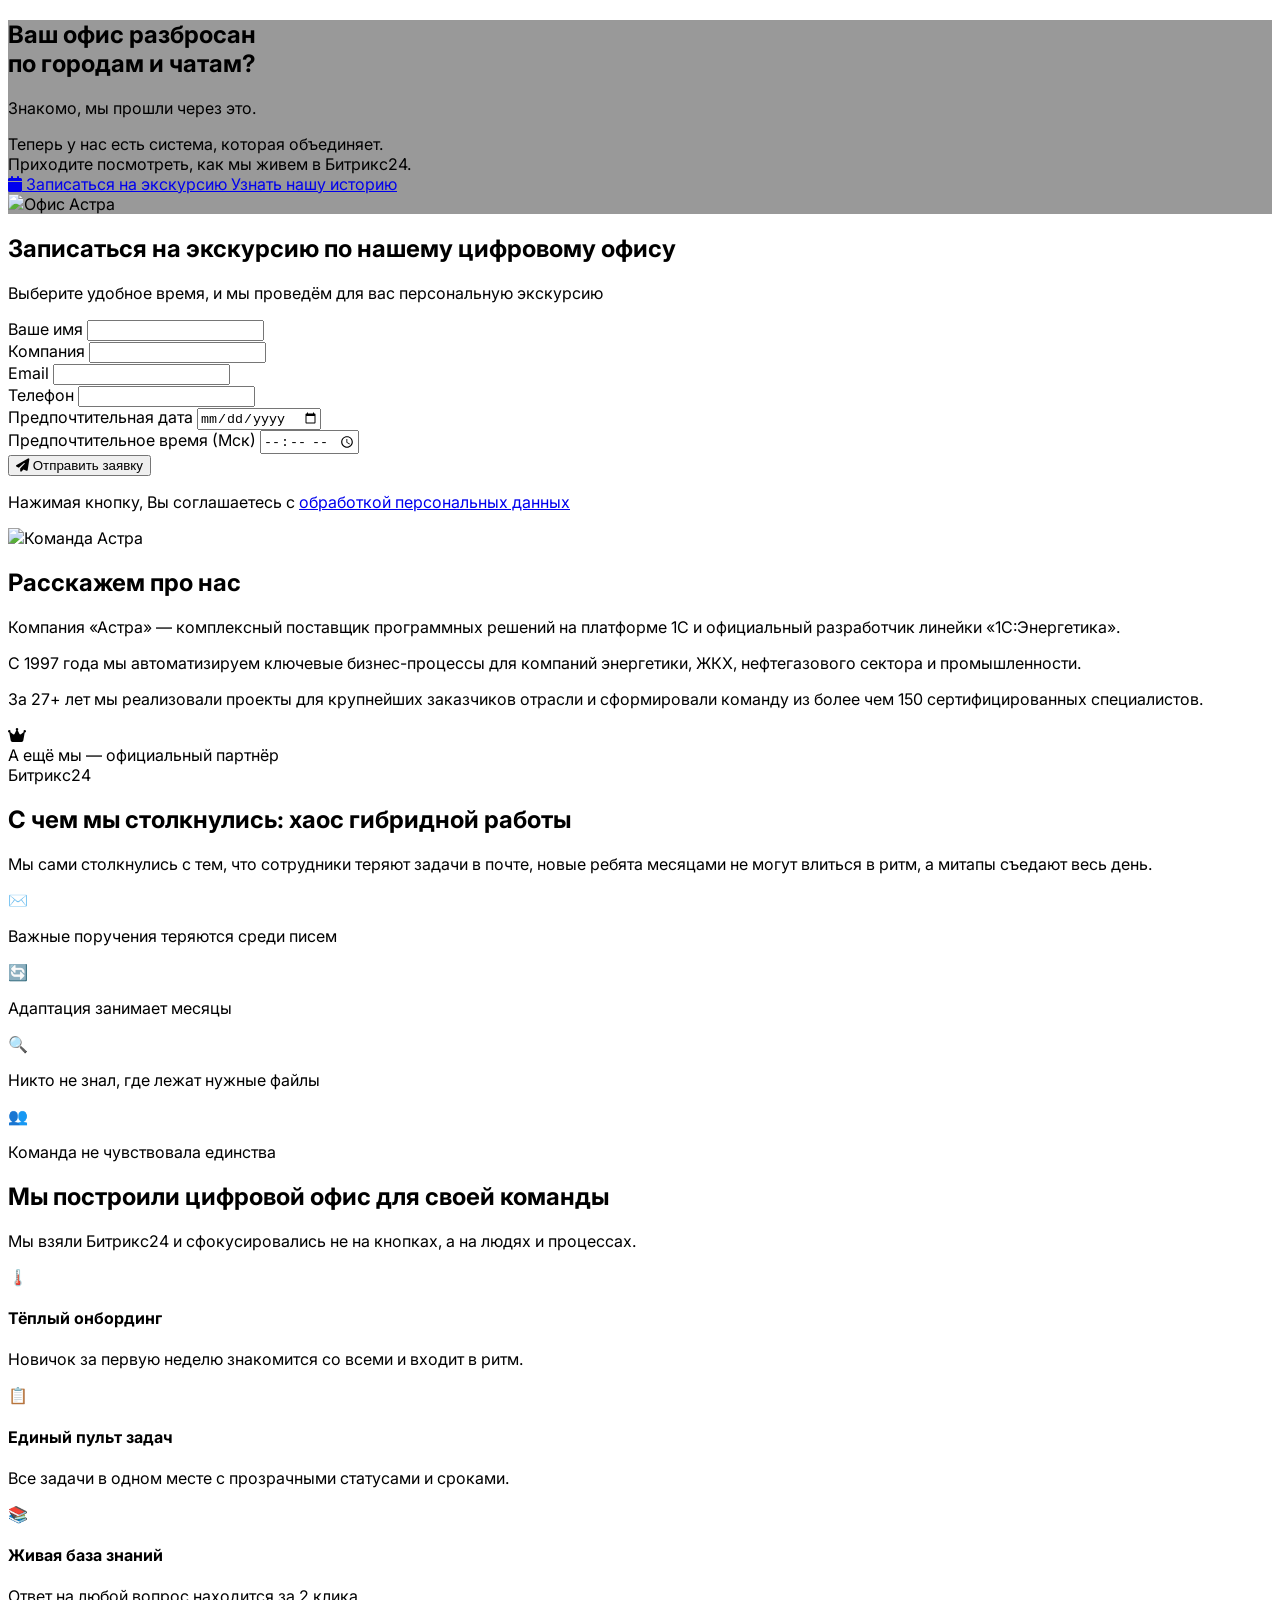
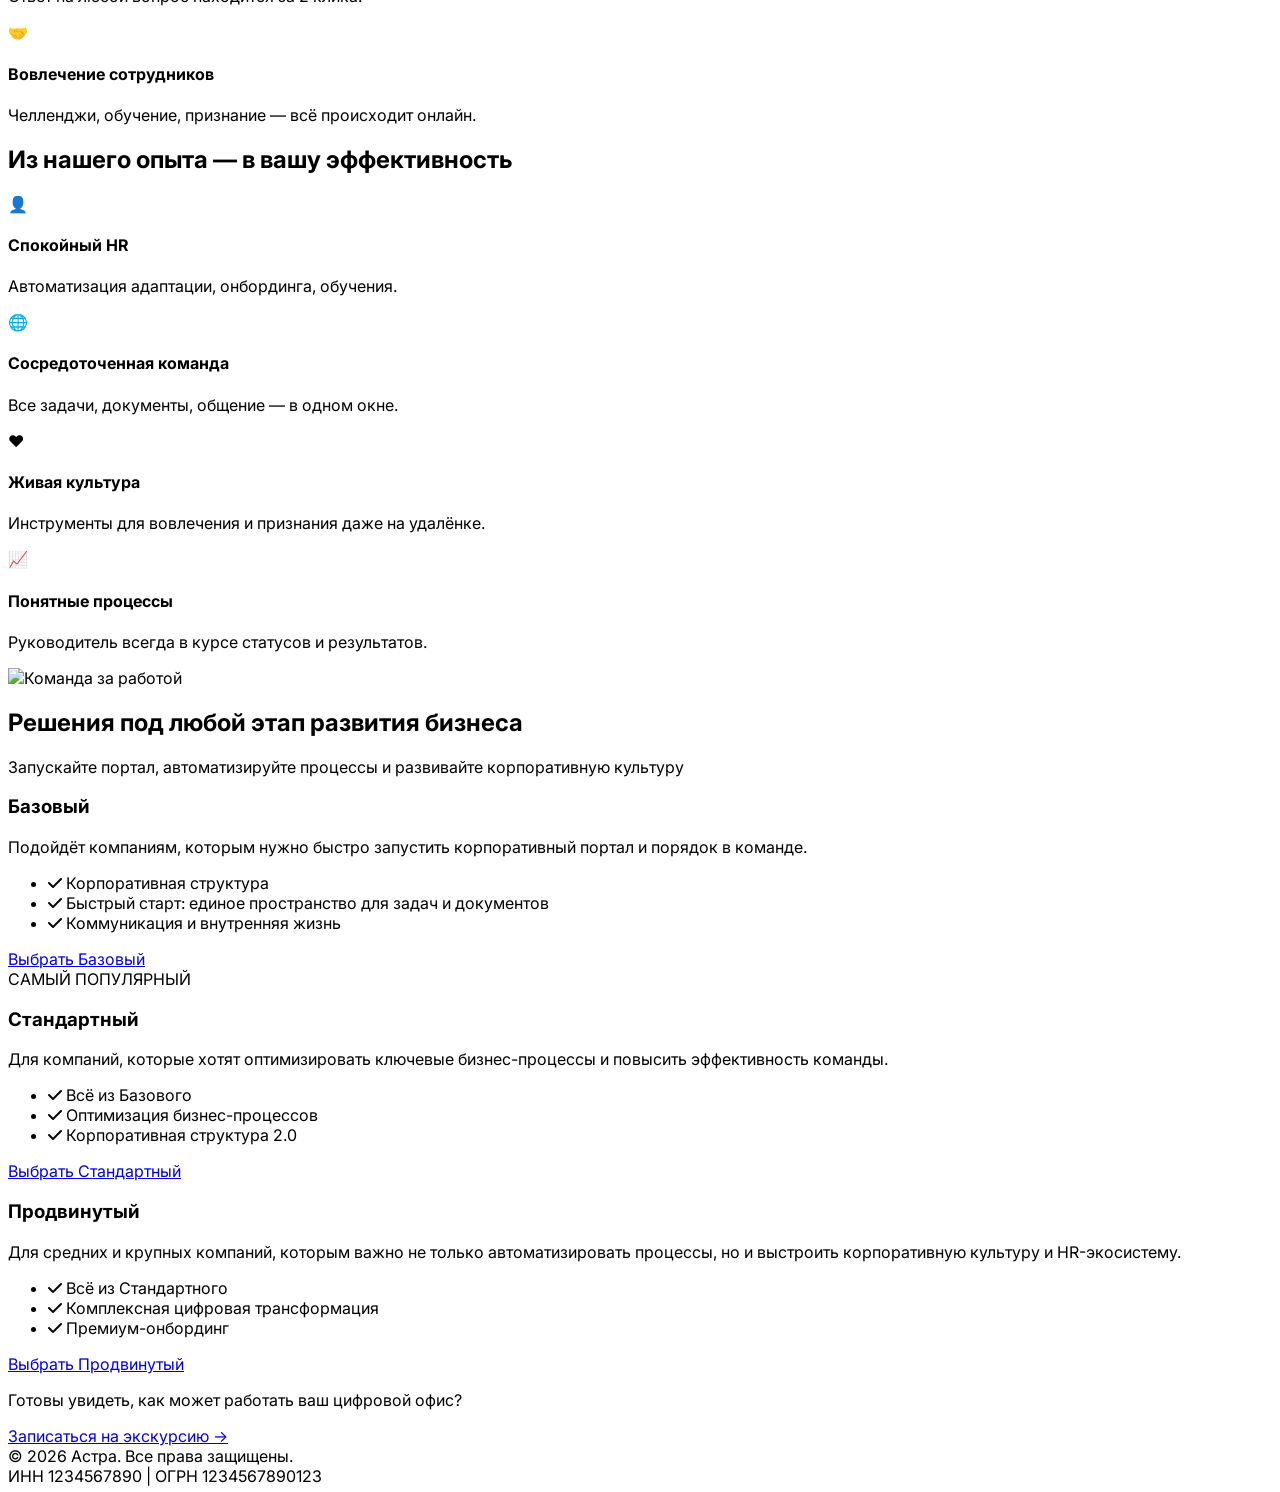
==== Templates/index.html @ 1836cf59 "Initial commit" ====
<!DOCTYPE html>
<html lang="ru" class="scroll-smooth">
<head>
    <meta charset="UTF-8">
    <meta name="viewport" content="width=device-width, initial-scale=1.0">
    <title>Цифровой офис Астра | Битрикс24</title>
    <script src="https://cdn.tailwindcss.com"></script>
    <link rel="stylesheet" href="https://cdnjs.cloudflare.com/ajax/libs/font-awesome/6.6.0/css/all.min.css">
    <style>
        @import url('https://fonts.googleapis.com/css2?family=Inter:wght@400;500;600;700&display=swap');
        body { font-family: 'Inter', sans-serif; }
        .hero-bg { background: linear-gradient(rgba(0,0,0,0.4), rgba(0,0,0,0.4)), url('https://images.unsplash.com/photo-1497366216548-37526070297c?q=80&w=2070') center/cover no-repeat; }
        .section-header { position: relative; }
        .section-header::after { content: ''; position: absolute; bottom: -12px; left: 50%; transform: translateX(-50%); width: 60px; height: 3px; background: #e30613; border-radius: 9999px; }
    </style>
</head>
<body class="bg-white text-gray-900">

    <!-- HERO -->
    <section id="hero" class="hero-bg min-h-screen flex items-center text-white">
        <div class="max-w-7xl mx-auto px-6 py-24 grid md:grid-cols-2 gap-12 items-center">
            <div class="space-y-8">
                <h1 class="text-5xl md:text-6xl font-bold leading-tight">
                    Ваш офис разбросан<br>по городам и чатам?
                </h1>
                <p class="text-2xl font-light">Знакомо, мы прошли через это.</p>
                
                <div class="max-w-lg text-lg leading-relaxed">
                    Теперь у нас есть система, которая объединяет.<br>
                    Приходите посмотреть, как мы живем в Битрикс24.
                </div>

                <div class="flex flex-wrap gap-4">
                    <a href="#booking-form" 
                       onclick="trackClick('hero_cta')"
                       class="bg-red-600 hover:bg-red-700 transition px-10 py-4 rounded-xl font-semibold text-lg inline-flex items-center gap-3">
                        <i class="fa-solid fa-calendar"></i>
                        Записаться на экскурсию
                    </a>
                    <a href="#about-us" 
                       onclick="trackClick('history_cta')"
                       class="border-2 border-white hover:bg-white hover:text-gray-900 transition px-10 py-4 rounded-xl font-semibold text-lg">
                        Узнать нашу историю
                    </a>
                </div>
            </div>
            
            <!-- Правая картинка -->
            <div class="hidden md:block">
                <img src="https://images.unsplash.com/photo-1552664730-d307ca884978?q=80&w=2070" 
                     alt="Офис Астра" 
                     class="rounded-3xl shadow-2xl">
            </div>
        </div>
    </section>

    <!-- ФОРМА ЗАПИСИ -->
    <section id="booking-form" class="py-24 bg-gray-50">
        <div class="max-w-4xl mx-auto px-6">
            <div class="text-center mb-12">
                <h2 class="text-4xl font-bold mb-4">Записаться на экскурсию по нашему цифровому офису</h2>
                <p class="text-xl text-gray-600">Выберите удобное время, и мы проведём для вас персональную экскурсию</p>
            </div>

            <form id="excursionForm" class="bg-white rounded-3xl shadow-xl p-10 md:p-16 space-y-8">
                <div class="grid md:grid-cols-2 gap-6">
                    <div>
                        <label class="block text-sm font-medium mb-2">Ваше имя</label>
                        <input type="text" name="name" required class="w-full border border-gray-300 rounded-2xl px-6 py-4 focus:outline-none focus:border-red-500">
                    </div>
                    <div>
                        <label class="block text-sm font-medium mb-2">Компания</label>
                        <input type="text" name="company" required class="w-full border border-gray-300 rounded-2xl px-6 py-4 focus:outline-none focus:border-red-500">
                    </div>
                </div>

                <div class="grid md:grid-cols-2 gap-6">
                    <div>
                        <label class="block text-sm font-medium mb-2">Email</label>
                        <input type="email" name="email" required class="w-full border border-gray-300 rounded-2xl px-6 py-4 focus:outline-none focus:border-red-500">
                    </div>
                    <div>
                        <label class="block text-sm font-medium mb-2">Телефон</label>
                        <input type="tel" name="phone" required class="w-full border border-gray-300 rounded-2xl px-6 py-4 focus:outline-none focus:border-red-500">
                    </div>
                </div>

                <div class="grid md:grid-cols-2 gap-6">
                    <div>
                        <label class="block text-sm font-medium mb-2">Предпочтительная дата</label>
                        <input type="date" name="date" required class="w-full border border-gray-300 rounded-2xl px-6 py-4 focus:outline-none focus:border-red-500">
                    </div>
                    <div>
                        <label class="block text-sm font-medium mb-2">Предпочтительное время (Мск)</label>
                        <input type="time" name="time" required class="w-full border border-gray-300 rounded-2xl px-6 py-4 focus:outline-none focus:border-red-500">
                    </div>
                </div>

                <button type="submit"
                        class="w-full bg-red-600 hover:bg-red-700 transition text-white py-6 rounded-2xl text-xl font-semibold flex items-center justify-center gap-3">
                    <i class="fa-solid fa-paper-plane"></i>
                    Отправить заявку
                </button>

                <p class="text-center text-sm text-gray-500">
                    Нажимая кнопку, Вы соглашаетесь с <a href="#" class="underline">обработкой персональных данных</a>
                </p>
            </form>
        </div>
    </section>

    <!-- РАССКАЖЕМ ПРО НАС -->
    <section id="about-us" class="py-24">
        <div class="max-w-7xl mx-auto px-6 grid md:grid-cols-2 gap-16 items-center">
            <div>
                <img src="https://images.unsplash.com/photo-1552581234-26160a608093?q=80&w=2070" 
                     alt="Команда Астра" 
                     class="rounded-3xl shadow-2xl">
            </div>
            <div class="space-y-8">
                <h2 class="text-4xl font-bold">Расскажем про нас</h2>
                <div class="prose prose-lg text-gray-600">
                    <p>Компания «Астра» — комплексный поставщик программных решений на платформе 1С и официальный разработчик линейки «1С:Энергетика».</p>
                    <p>С 1997 года мы автоматизируем ключевые бизнес-процессы для компаний энергетики, ЖКХ, нефтегазового сектора и промышленности.</p>
                    <p>За 27+ лет мы реализовали проекты для крупнейших заказчиков отрасли и сформировали команду из более чем 150 сертифицированных специалистов.</p>
                </div>
                <div class="flex items-center gap-4 text-red-600 font-medium">
                    <i class="fa-solid fa-crown text-3xl"></i>
                    <div>
                        А ещё мы — официальный партнёр<br>
                        <span class="text-2xl font-bold">Битрикс24</span>
                    </div>
                </div>
            </div>
        </div>
    </section>

    <!-- ХАОС ГИБРИДНОЙ РАБОТЫ -->
    <section id="challenges" class="py-24 bg-gray-50">
        <div class="max-w-7xl mx-auto px-6">
            <h2 class="text-4xl font-bold text-center mb-6">С чем мы столкнулись: хаос гибридной работы</h2>
            <p class="text-center text-xl text-gray-600 max-w-2xl mx-auto mb-16">
                Мы сами столкнулись с тем, что сотрудники теряют задачи в почте, новые ребята месяцами не могут влиться в ритм, а митапы съедают весь день.
            </p>

            <div class="grid md:grid-cols-4 gap-8">
                <div class="bg-white rounded-3xl p-8 text-center shadow">
                    <div class="w-16 h-16 mx-auto bg-red-100 rounded-2xl flex items-center justify-center text-3xl mb-6">✉️</div>
                    <p class="font-semibold">Важные поручения теряются среди писем</p>
                </div>
                <div class="bg-white rounded-3xl p-8 text-center shadow">
                    <div class="w-16 h-16 mx-auto bg-red-100 rounded-2xl flex items-center justify-center text-3xl mb-6">🔄</div>
                    <p class="font-semibold">Адаптация занимает месяцы</p>
                </div>
                <div class="bg-white rounded-3xl p-8 text-center shadow">
                    <div class="w-16 h-16 mx-auto bg-red-100 rounded-2xl flex items-center justify-center text-3xl mb-6">🔍</div>
                    <p class="font-semibold">Никто не знал, где лежат нужные файлы</p>
                </div>
                <div class="bg-white rounded-3xl p-8 text-center shadow">
                    <div class="w-16 h-16 mx-auto bg-red-100 rounded-2xl flex items-center justify-center text-3xl mb-6">👥</div>
                    <p class="font-semibold">Команда не чувствовала единства</p>
                </div>
            </div>
        </div>
    </section>

    <!-- МЫ ПОСТРОИЛИ -->
    <section id="our-solution" class="py-24">
        <div class="max-w-7xl mx-auto px-6">
            <h2 class="text-4xl font-bold text-center mb-4">Мы построили цифровой офис для своей команды</h2>
            <p class="text-center text-xl text-gray-600 mb-16">Мы взяли Битрикс24 и сфокусировались не на кнопках, а на людях и процессах.</p>

            <div class="grid md:grid-cols-4 gap-8">
                <div class="text-center">
                    <div class="w-20 h-20 mx-auto bg-green-100 rounded-3xl flex items-center justify-center text-4xl mb-6">🌡️</div>
                    <h4 class="font-semibold mb-2">Тёплый онбординг</h4>
                    <p class="text-gray-600">Новичок за первую неделю знакомится со всеми и входит в ритм.</p>
                </div>
                <div class="text-center">
                    <div class="w-20 h-20 mx-auto bg-green-100 rounded-3xl flex items-center justify-center text-4xl mb-6">📋</div>
                    <h4 class="font-semibold mb-2">Единый пульт задач</h4>
                    <p class="text-gray-600">Все задачи в одном месте с прозрачными статусами и сроками.</p>
                </div>
                <div class="text-center">
                    <div class="w-20 h-20 mx-auto bg-green-100 rounded-3xl flex items-center justify-center text-4xl mb-6">📚</div>
                    <h4 class="font-semibold mb-2">Живая база знаний</h4>
                    <p class="text-gray-600">Ответ на любой вопрос находится за 2 клика.</p>
                </div>
                <div class="text-center">
                    <div class="w-20 h-20 mx-auto bg-green-100 rounded-3xl flex items-center justify-center text-4xl mb-6">🤝</div>
                    <h4 class="font-semibold mb-2">Вовлечение сотрудников</h4>
                    <p class="text-gray-600">Челленджи, обучение, признание — всё происходит онлайн.</p>
                </div>
            </div>
        </div>
    </section>

    <!-- ИЗ НАШЕГО ОПЫТА -->
    <section id="effectiveness" class="py-24 bg-gray-900 text-white">
        <div class="max-w-7xl mx-auto px-6 grid md:grid-cols-2 gap-16 items-center">
            <div>
                <h2 class="text-4xl font-bold mb-12">Из нашего опыта — в вашу эффективность</h2>
                <div class="space-y-12">
                    <div class="flex gap-6">
                        <div class="text-5xl">👤</div>
                        <div>
                            <h4 class="font-semibold text-xl">Спокойный HR</h4>
                            <p class="text-gray-400">Автоматизация адаптации, онбординга, обучения.</p>
                        </div>
                    </div>
                    <div class="flex gap-6">
                        <div class="text-5xl">🌐</div>
                        <div>
                            <h4 class="font-semibold text-xl">Сосредоточенная команда</h4>
                            <p class="text-gray-400">Все задачи, документы, общение — в одном окне.</p>
                        </div>
                    </div>
                    <div class="flex gap-6">
                        <div class="text-5xl">❤️</div>
                        <div>
                            <h4 class="font-semibold text-xl">Живая культура</h4>
                            <p class="text-gray-400">Инструменты для вовлечения и признания даже на удалёнке.</p>
                        </div>
                    </div>
                    <div class="flex gap-6">
                        <div class="text-5xl">📈</div>
                        <div>
                            <h4 class="font-semibold text-xl">Понятные процессы</h4>
                            <p class="text-gray-400">Руководитель всегда в курсе статусов и результатов.</p>
                        </div>
                    </div>
                </div>
            </div>
            <div>
                <img src="https://images.unsplash.com/photo-1521737604893-d14cc237f11d?q=80&w=2070" 
                     alt="Команда за работой" 
                     class="rounded-3xl shadow-2xl">
            </div>
        </div>
    </section>

    <!-- ТАРИФЫ -->
    <section id="tariffs" class="py-24">
        <div class="max-w-7xl mx-auto px-6">
            <h2 class="text-4xl font-bold text-center mb-4">Решения под любой этап развития бизнеса</h2>
            <p class="text-center text-xl text-gray-600 mb-16">Запускайте портал, автоматизируйте процессы и развивайте корпоративную культуру</p>

            <div class="grid md:grid-cols-3 gap-8">
                <!-- Базовый -->
                <div class="border border-gray-200 rounded-3xl p-10 hover:border-red-600 transition group">
                    <h3 class="text-2xl font-bold mb-2">Базовый</h3>
                    <p class="text-gray-500 mb-8">Подойдёт компаниям, которым нужно быстро запустить корпоративный портал и порядок в команде.</p>
                    <ul class="space-y-4 mb-12">
                        <li class="flex items-start gap-3"><i class="fa-solid fa-check text-green-500 mt-1"></i> Корпоративная структура</li>
                        <li class="flex items-start gap-3"><i class="fa-solid fa-check text-green-500 mt-1"></i> Быстрый старт: единое пространство для задач и документов</li>
                        <li class="flex items-start gap-3"><i class="fa-solid fa-check text-green-500 mt-1"></i> Коммуникация и внутренняя жизнь</li>
                    </ul>
                    <a href="#" onclick="trackClick('tariff_base')" class="block text-center border border-gray-300 group-hover:border-red-600 group-hover:text-red-600 transition py-4 rounded-2xl font-medium">Выбрать Базовый</a>
                </div>

                <!-- Стандартный -->
                <div class="border-2 border-red-600 rounded-3xl p-10 relative -mt-4 md:-mt-8 bg-white shadow-2xl">
                    <div class="absolute -top-4 left-1/2 -translate-x-1/2 bg-red-600 text-white text-sm font-bold px-8 py-2 rounded-full">САМЫЙ ПОПУЛЯРНЫЙ</div>
                    <h3 class="text-2xl font-bold mb-2">Стандартный</h3>
                    <p class="text-gray-500 mb-8">Для компаний, которые хотят оптимизировать ключевые бизнес-процессы и повысить эффективность команды.</p>
                    <ul class="space-y-4 mb-12">
                        <li class="flex items-start gap-3"><i class="fa-solid fa-check text-green-500 mt-1"></i> Всё из Базового</li>
                        <li class="flex items-start gap-3"><i class="fa-solid fa-check text-green-500 mt-1"></i> Оптимизация бизнес-процессов</li>
                        <li class="flex items-start gap-3"><i class="fa-solid fa-check text-green-500 mt-1"></i> Корпоративная структура 2.0</li>
                    </ul>
                    <a href="#" onclick="trackClick('tariff_standard')" class="block text-center bg-red-600 text-white py-4 rounded-2xl font-medium">Выбрать Стандартный</a>
                </div>

                <!-- Продвинутый -->
                <div class="border border-gray-200 rounded-3xl p-10 hover:border-red-600 transition group">
                    <h3 class="text-2xl font-bold mb-2">Продвинутый</h3>
                    <p class="text-gray-500 mb-8">Для средних и крупных компаний, которым важно не только автоматизировать процессы, но и выстроить корпоративную культуру и HR-экосистему.</p>
                    <ul class="space-y-4 mb-12">
                        <li class="flex items-start gap-3"><i class="fa-solid fa-check text-green-500 mt-1"></i> Всё из Стандартного</li>
                        <li class="flex items-start gap-3"><i class="fa-solid fa-check text-green-500 mt-1"></i> Комплексная цифровая трансформация</li>
                        <li class="flex items-start gap-3"><i class="fa-solid fa-check text-green-500 mt-1"></i> Премиум-онбординг</li>
                    </ul>
                    <a href="#" onclick="trackClick('tariff_advanced')" class="block text-center border border-gray-300 group-hover:border-red-600 group-hover:text-red-600 transition py-4 rounded-2xl font-medium">Выбрать Продвинутый</a>
                </div>
            </div>
        </div>
    </section>

    <!-- FOOTER / CTA -->
    <footer class="bg-gray-900 text-white py-20">
        <div class="max-w-7xl mx-auto px-6 text-center">
            <p class="text-3xl font-light mb-8">Готовы увидеть, как может работать ваш цифровой офис?</p>
            <a href="#booking-form" 
               onclick="trackClick('footer_cta')"
               class="inline-block bg-red-600 hover:bg-red-700 px-16 py-6 rounded-2xl text-2xl font-semibold transition">
                Записаться на экскурсию →
            </a>
            <div class="mt-16 text-sm text-gray-500">
                © 2026 Астра. Все права защищены.<br>
                ИНН 1234567890 | ОГРН 1234567890123
            </div>
        </div>
    </footer>

    <!-- TRACKING SCRIPT -->
    <script>
        // === Tailwind config (только конфиги) ===
        tailwind.config = {
            content: [],
            theme: {
                extend: {
                    fontFamily: { sans: ['Inter', 'sans-serif'] }
                }
            }
        }
    </script>
    <!-- Подключаем основной трекинг скрипт -->
    <script src="/static/css/js/tracking.js"></script>
</body>
</html>
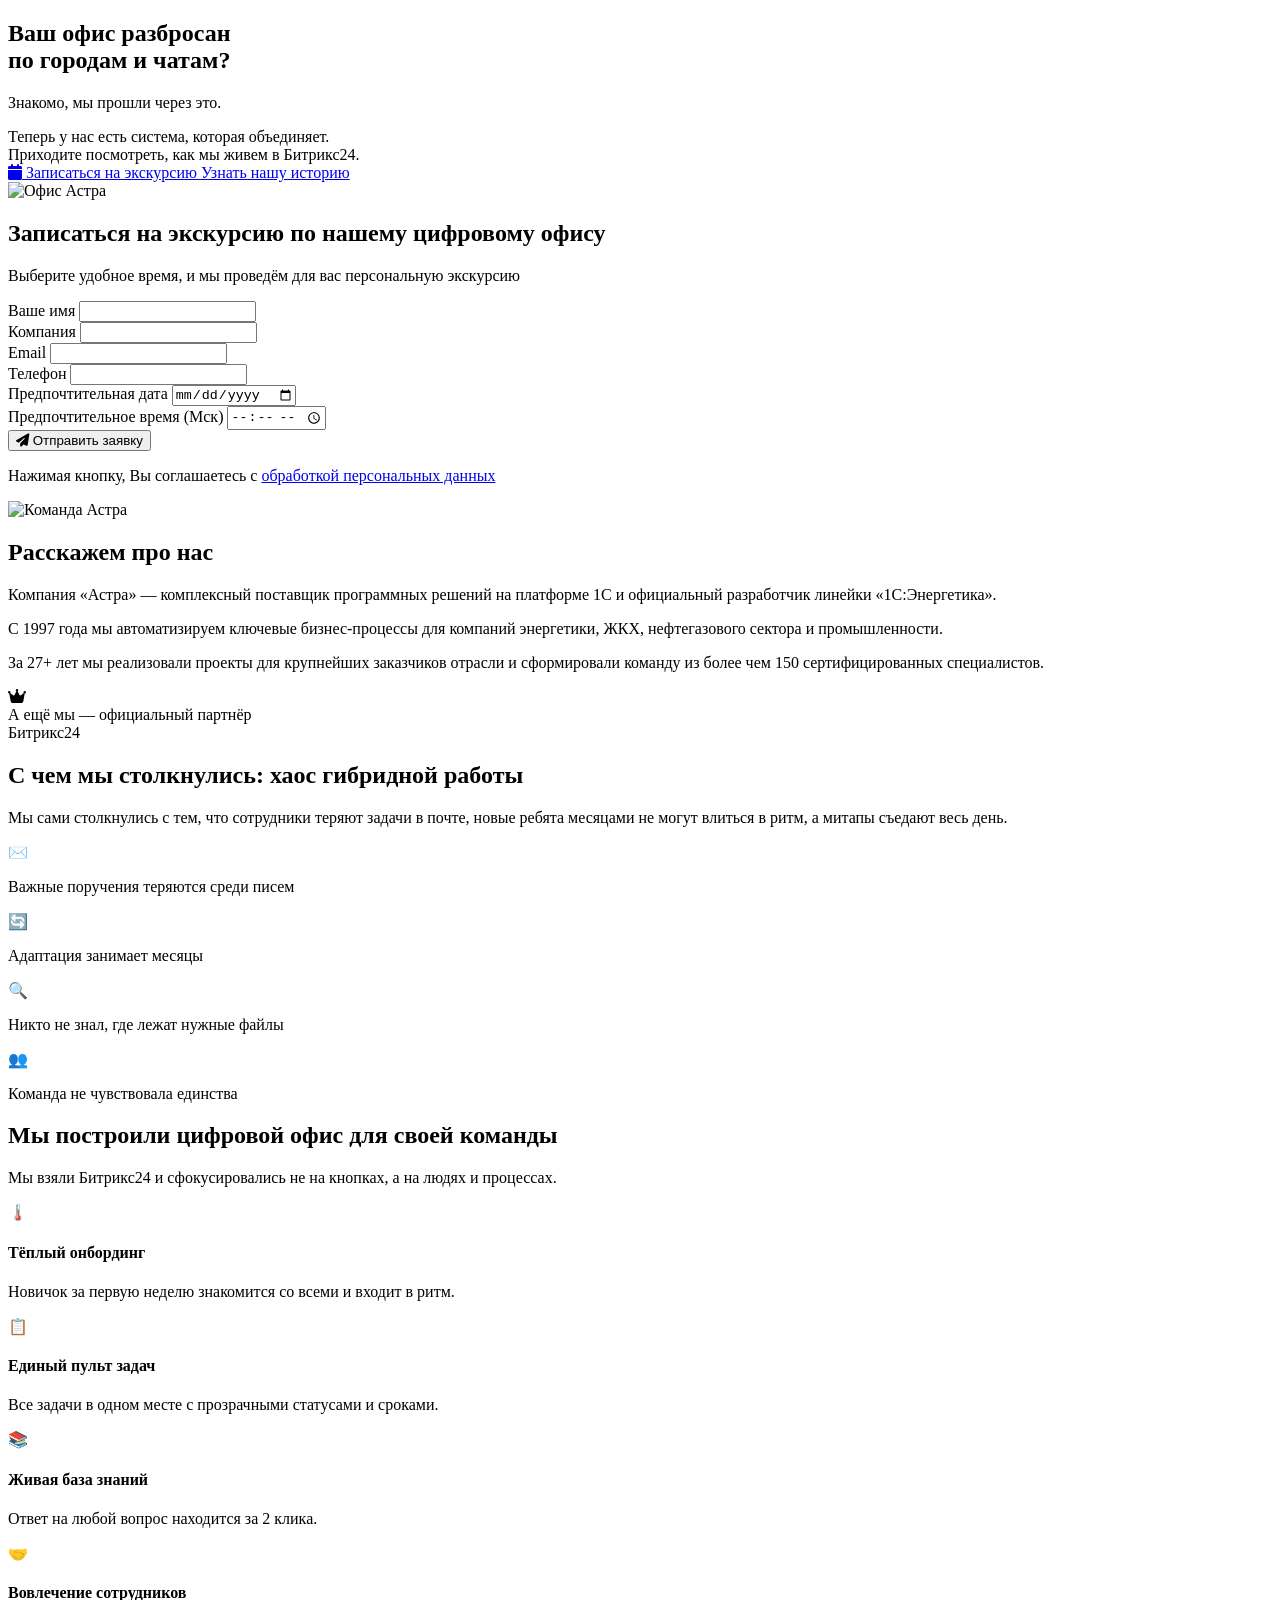
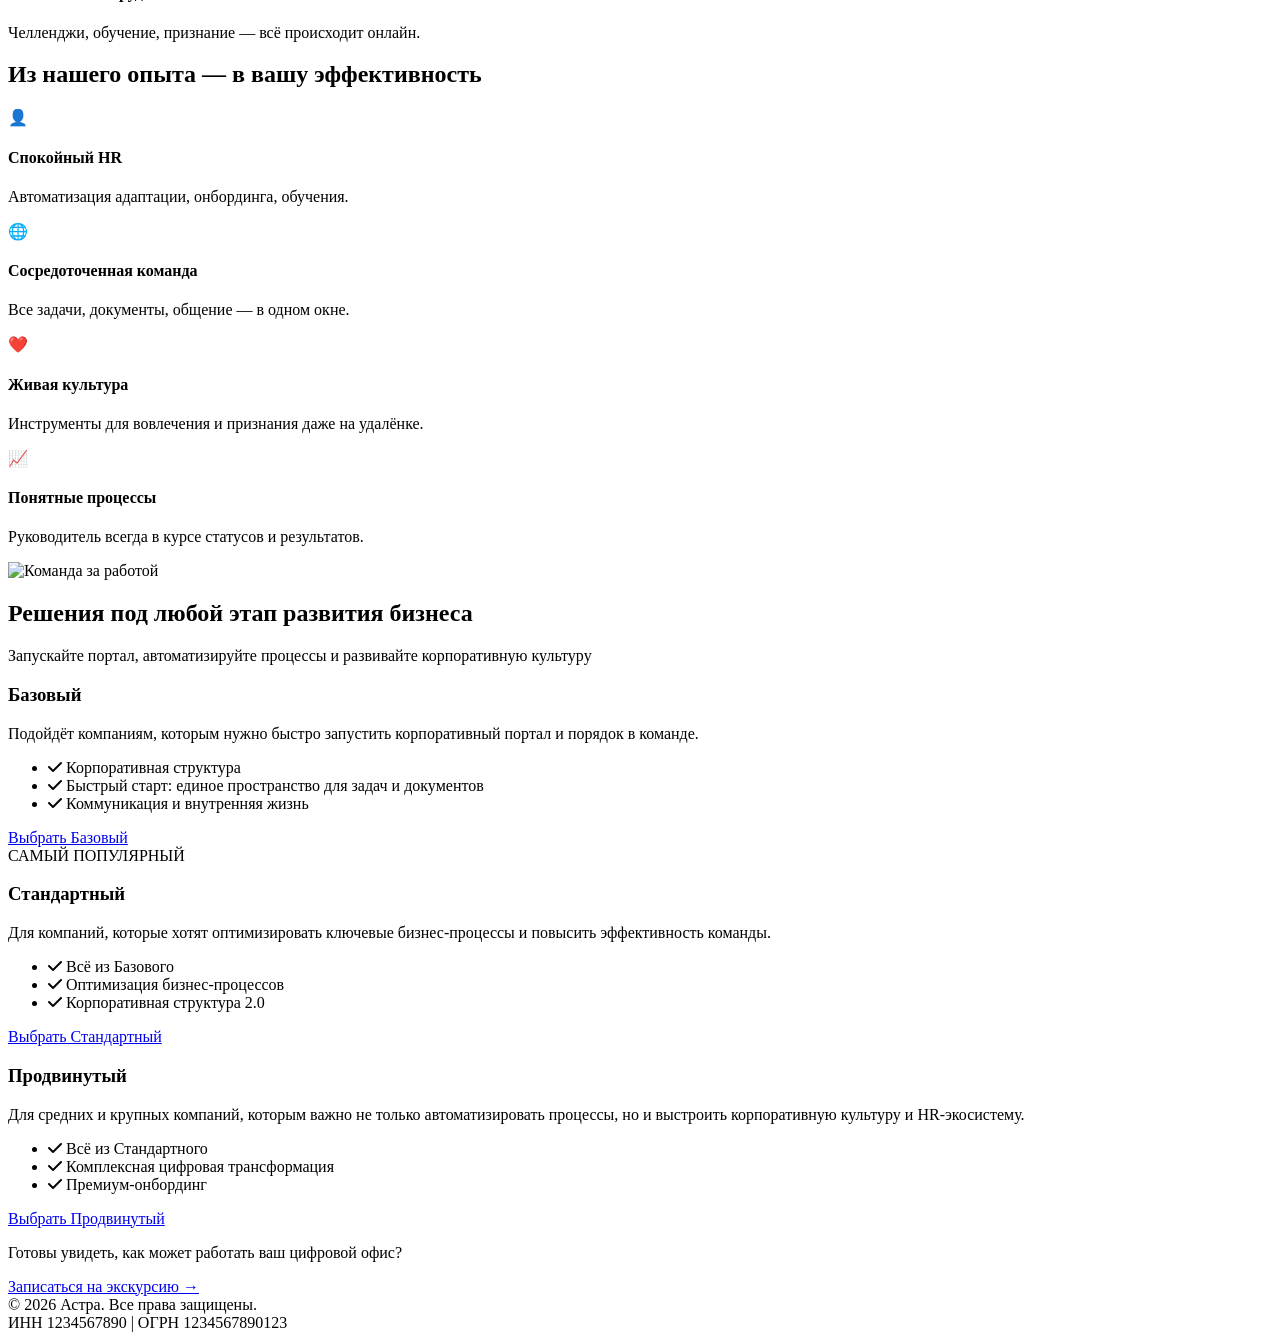
==== commit ffaa12ed: "migrated to universal tracking script. Added analytics page" ====
--- a/Templates/index.html
+++ b/Templates/index.html
@@ -6,18 +6,15 @@
     <title>Цифровой офис Астра | Битрикс24</title>
     <script src="https://cdn.tailwindcss.com"></script>
     <link rel="stylesheet" href="https://cdnjs.cloudflare.com/ajax/libs/font-awesome/6.6.0/css/all.min.css">
-    <style>
-        @import url('https://fonts.googleapis.com/css2?family=Inter:wght@400;500;600;700&display=swap');
-        body { font-family: 'Inter', sans-serif; }
-        .hero-bg { background: linear-gradient(rgba(0,0,0,0.4), rgba(0,0,0,0.4)), url('https://images.unsplash.com/photo-1497366216548-37526070297c?q=80&w=2070') center/cover no-repeat; }
-        .section-header { position: relative; }
-        .section-header::after { content: ''; position: absolute; bottom: -12px; left: 50%; transform: translateX(-50%); width: 60px; height: 3px; background: #e30613; border-radius: 9999px; }
-    </style>
+    <link rel="stylesheet" href="/static/css/index.css">
 </head>
 <body class="bg-white text-gray-900">
 
     <!-- HERO -->
-    <section id="hero" class="hero-bg min-h-screen flex items-center text-white">
+    <section id="hero" 
+             data-track="section" 
+             data-track-name="hero"
+             class="hero-bg min-h-screen flex items-center text-white">
         <div class="max-w-7xl mx-auto px-6 py-24 grid md:grid-cols-2 gap-12 items-center">
             <div class="space-y-8">
                 <h1 class="text-5xl md:text-6xl font-bold leading-tight">
@@ -32,13 +29,17 @@
 
                 <div class="flex flex-wrap gap-4">
                     <a href="#booking-form" 
-                       onclick="trackClick('hero_cta')"
+                       data-track="click"
+                       data-track-event="cta_click"
+                       data-track-name="hero_cta"
                        class="bg-red-600 hover:bg-red-700 transition px-10 py-4 rounded-xl font-semibold text-lg inline-flex items-center gap-3">
                         <i class="fa-solid fa-calendar"></i>
                         Записаться на экскурсию
                     </a>
                     <a href="#about-us" 
-                       onclick="trackClick('history_cta')"
+                       data-track="click"
+                       data-track-event="cta_click"
+                       data-track-name="history_cta"
                        class="border-2 border-white hover:bg-white hover:text-gray-900 transition px-10 py-4 rounded-xl font-semibold text-lg">
                         Узнать нашу историю
                     </a>
@@ -55,14 +56,21 @@
     </section>
 
     <!-- ФОРМА ЗАПИСИ -->
-    <section id="booking-form" class="py-24 bg-gray-50">
+    <section id="booking-form" 
+             data-track="section" 
+             data-track-name="booking_form"
+             class="py-24 bg-gray-50">
         <div class="max-w-4xl mx-auto px-6">
             <div class="text-center mb-12">
                 <h2 class="text-4xl font-bold mb-4">Записаться на экскурсию по нашему цифровому офису</h2>
                 <p class="text-xl text-gray-600">Выберите удобное время, и мы проведём для вас персональную экскурсию</p>
             </div>
 
-            <form id="excursionForm" class="bg-white rounded-3xl shadow-xl p-10 md:p-16 space-y-8">
+            <form id="excursionForm" 
+                  data-track="form"
+                  data-track-event="form_submit"
+                  data-track-name="excursion_booking"
+                  class="bg-white rounded-3xl shadow-xl p-10 md:p-16 space-y-8">
                 <div class="grid md:grid-cols-2 gap-6">
                     <div>
                         <label class="block text-sm font-medium mb-2">Ваше имя</label>
@@ -110,7 +118,10 @@
     </section>
 
     <!-- РАССКАЖЕМ ПРО НАС -->
-    <section id="about-us" class="py-24">
+    <section id="about-us" 
+             data-track="section" 
+             data-track-name="about_us"
+             class="py-24">
         <div class="max-w-7xl mx-auto px-6 grid md:grid-cols-2 gap-16 items-center">
             <div>
                 <img src="https://images.unsplash.com/photo-1552581234-26160a608093?q=80&w=2070" 
@@ -136,7 +147,10 @@
     </section>
 
     <!-- ХАОС ГИБРИДНОЙ РАБОТЫ -->
-    <section id="challenges" class="py-24 bg-gray-50">
+    <section id="challenges" 
+             data-track="section" 
+             data-track-name="challenges"
+             class="py-24 bg-gray-50">
         <div class="max-w-7xl mx-auto px-6">
             <h2 class="text-4xl font-bold text-center mb-6">С чем мы столкнулись: хаос гибридной работы</h2>
             <p class="text-center text-xl text-gray-600 max-w-2xl mx-auto mb-16">
@@ -165,7 +179,10 @@
     </section>
 
     <!-- МЫ ПОСТРОИЛИ -->
-    <section id="our-solution" class="py-24">
+    <section id="our-solution" 
+             data-track="section" 
+             data-track-name="our_solution"
+             class="py-24">
         <div class="max-w-7xl mx-auto px-6">
             <h2 class="text-4xl font-bold text-center mb-4">Мы построили цифровой офис для своей команды</h2>
             <p class="text-center text-xl text-gray-600 mb-16">Мы взяли Битрикс24 и сфокусировались не на кнопках, а на людях и процессах.</p>
@@ -196,7 +213,10 @@
     </section>
 
     <!-- ИЗ НАШЕГО ОПЫТА -->
-    <section id="effectiveness" class="py-24 bg-gray-900 text-white">
+    <section id="effectiveness" 
+             data-track="section" 
+             data-track-name="effectiveness"
+             class="py-24 bg-gray-900 text-white">
         <div class="max-w-7xl mx-auto px-6 grid md:grid-cols-2 gap-16 items-center">
             <div>
                 <h2 class="text-4xl font-bold mb-12">Из нашего опыта — в вашу эффективность</h2>
@@ -240,7 +260,10 @@
     </section>
 
     <!-- ТАРИФЫ -->
-    <section id="tariffs" class="py-24">
+    <section id="tariffs" 
+             data-track="section" 
+             data-track-name="tariffs"
+             class="py-24">
         <div class="max-w-7xl mx-auto px-6">
             <h2 class="text-4xl font-bold text-center mb-4">Решения под любой этап развития бизнеса</h2>
             <p class="text-center text-xl text-gray-600 mb-16">Запускайте портал, автоматизируйте процессы и развивайте корпоративную культуру</p>
@@ -255,7 +278,11 @@
                         <li class="flex items-start gap-3"><i class="fa-solid fa-check text-green-500 mt-1"></i> Быстрый старт: единое пространство для задач и документов</li>
                         <li class="flex items-start gap-3"><i class="fa-solid fa-check text-green-500 mt-1"></i> Коммуникация и внутренняя жизнь</li>
                     </ul>
-                    <a href="#" onclick="trackClick('tariff_base')" class="block text-center border border-gray-300 group-hover:border-red-600 group-hover:text-red-600 transition py-4 rounded-2xl font-medium">Выбрать Базовый</a>
+                    <a href="#" 
+                       data-track="click"
+                       data-track-event="tariff_click"
+                       data-track-name="tariff_base"
+                       class="block text-center border border-gray-300 group-hover:border-red-600 group-hover:text-red-600 transition py-4 rounded-2xl font-medium">Выбрать Базовый</a>
                 </div>
 
                 <!-- Стандартный -->
@@ -268,7 +295,11 @@
                         <li class="flex items-start gap-3"><i class="fa-solid fa-check text-green-500 mt-1"></i> Оптимизация бизнес-процессов</li>
                         <li class="flex items-start gap-3"><i class="fa-solid fa-check text-green-500 mt-1"></i> Корпоративная структура 2.0</li>
                     </ul>
-                    <a href="#" onclick="trackClick('tariff_standard')" class="block text-center bg-red-600 text-white py-4 rounded-2xl font-medium">Выбрать Стандартный</a>
+                    <a href="#" 
+                       data-track="click"
+                       data-track-event="tariff_click"
+                       data-track-name="tariff_standard"
+                       class="block text-center bg-red-600 text-white py-4 rounded-2xl font-medium">Выбрать Стандартный</a>
                 </div>
 
                 <!-- Продвинутый -->
@@ -280,7 +311,11 @@
                         <li class="flex items-start gap-3"><i class="fa-solid fa-check text-green-500 mt-1"></i> Комплексная цифровая трансформация</li>
                         <li class="flex items-start gap-3"><i class="fa-solid fa-check text-green-500 mt-1"></i> Премиум-онбординг</li>
                     </ul>
-                    <a href="#" onclick="trackClick('tariff_advanced')" class="block text-center border border-gray-300 group-hover:border-red-600 group-hover:text-red-600 transition py-4 rounded-2xl font-medium">Выбрать Продвинутый</a>
+                    <a href="#" 
+                       data-track="click"
+                       data-track-event="tariff_click"
+                       data-track-name="tariff_advanced"
+                       class="block text-center border border-gray-300 group-hover:border-red-600 group-hover:text-red-600 transition py-4 rounded-2xl font-medium">Выбрать Продвинутый</a>
                 </div>
             </div>
         </div>
@@ -291,7 +326,9 @@
         <div class="max-w-7xl mx-auto px-6 text-center">
             <p class="text-3xl font-light mb-8">Готовы увидеть, как может работать ваш цифровой офис?</p>
             <a href="#booking-form" 
-               onclick="trackClick('footer_cta')"
+               data-track="click"
+               data-track-event="cta_click"
+               data-track-name="footer_cta"
                class="inline-block bg-red-600 hover:bg-red-700 px-16 py-6 rounded-2xl text-2xl font-semibold transition">
                 Записаться на экскурсию →
             </a>
@@ -302,19 +339,6 @@
         </div>
     </footer>
 
-    <!-- TRACKING SCRIPT -->
-    <script>
-        // === Tailwind config (только конфиги) ===
-        tailwind.config = {
-            content: [],
-            theme: {
-                extend: {
-                    fontFamily: { sans: ['Inter', 'sans-serif'] }
-                }
-            }
-        }
-    </script>
-    <!-- Подключаем основной трекинг скрипт -->
-    <script src="/static/css/js/tracking.js"></script>
+    <script src="/static/js/tracking-main.js" data-auto-init></script>
 </body>
 </html>
